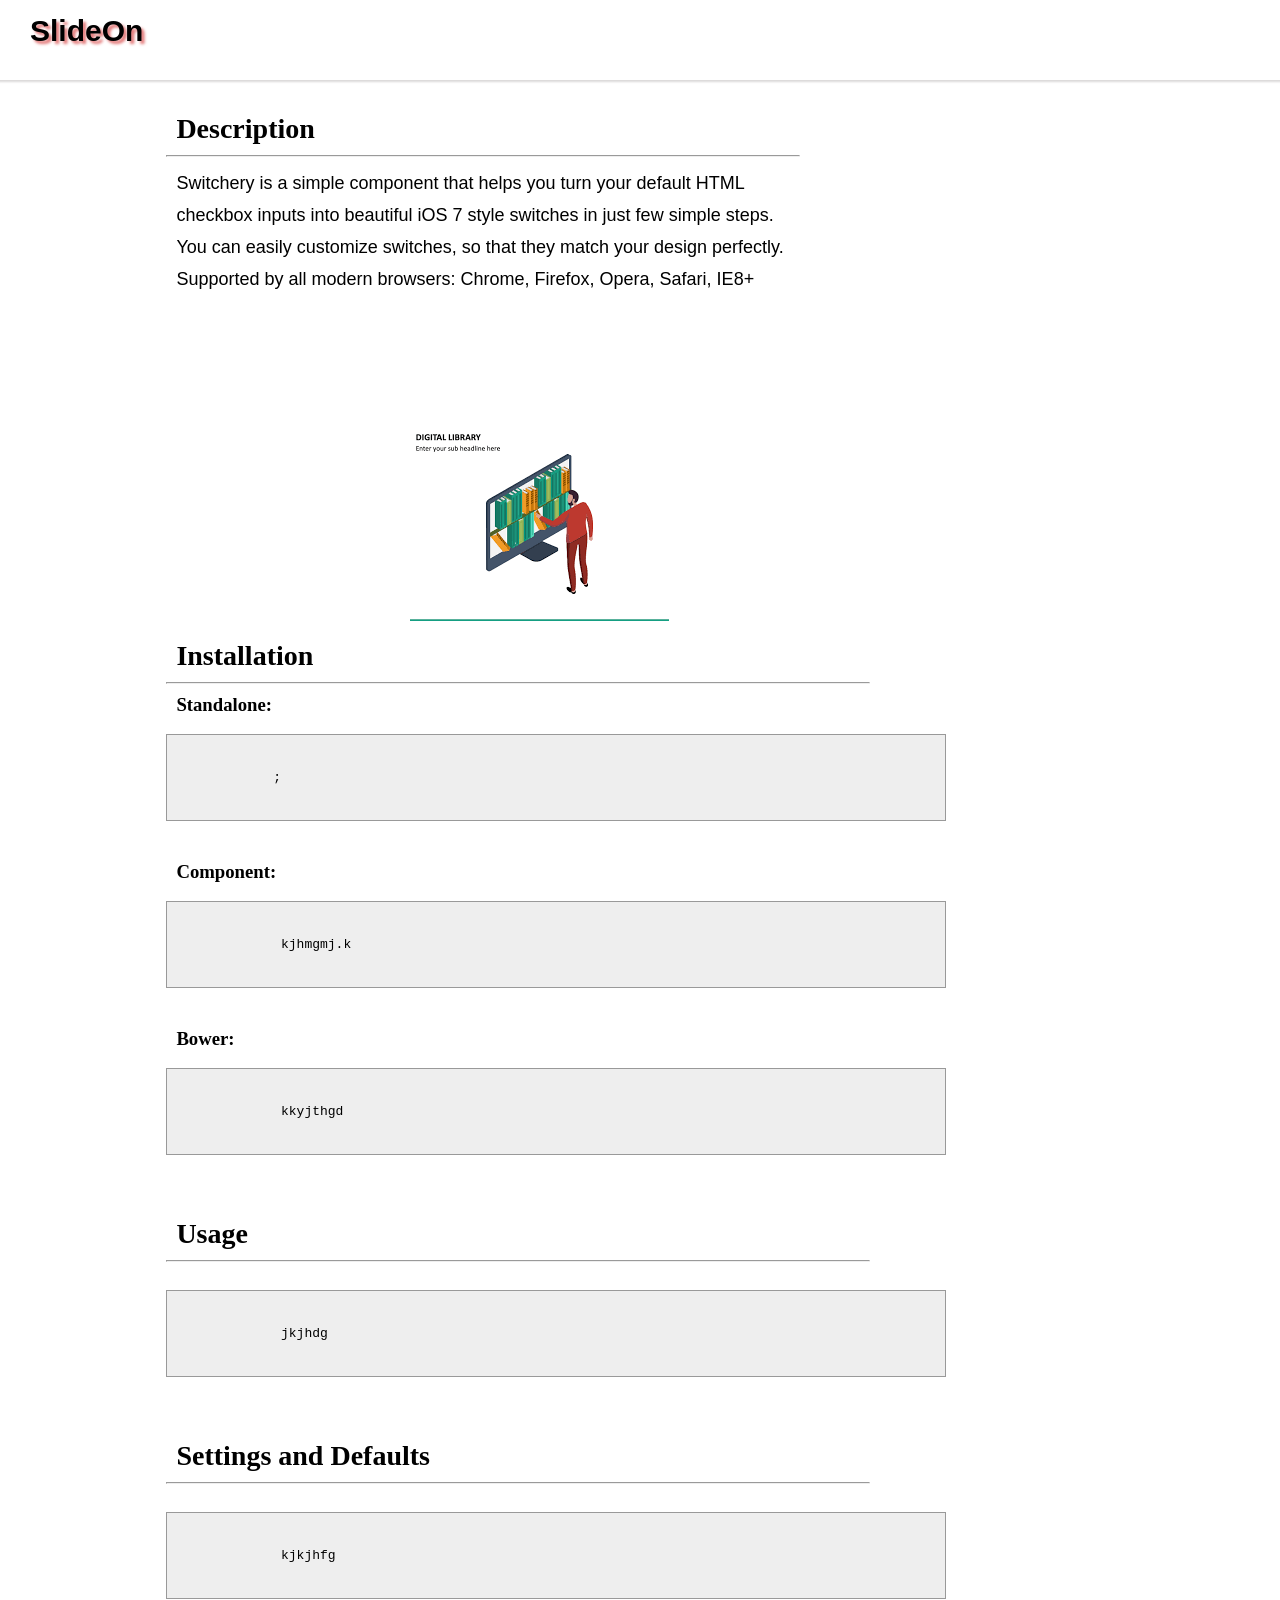
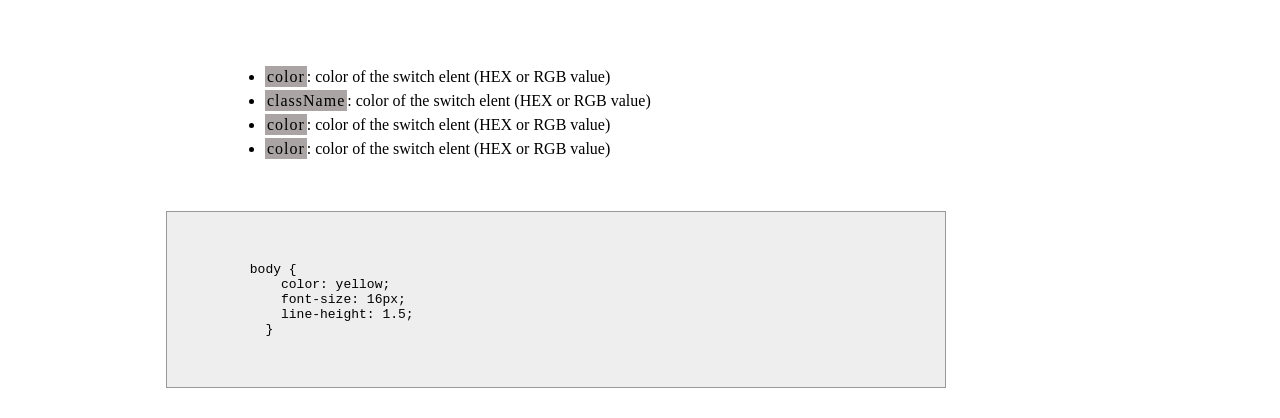
==== index.html @ 3f94fcd4 "simple website" ====
<!DOCTYPE html>
<html lang="en">
<head>
    <meta charset="UTF-8">
    <meta http-equiv="X-UA-Compatible" content="IE=edge">
    <meta name="viewport" content="width=device-width, initial-scale=1.0">
    <link rel="stylesheet" href="style.css">
    <link rel="stylesheet" href="new.css">
    <title>Document</title>
</head>
<body>
   <header class="header">   
    <h1 class="heading">SlideOn</h1>
   </header>
   <div class="bodystyle">
   <div class="section1">
    <p class="head"><b>Description</b></p>

        <hr>
        <p class="para">Switchery is a simple component that helps you turn your default HTML checkbox inputs into beautiful iOS 7 style switches in just few simple steps. You can easily customize switches, so that they match your design perfectly.

            Supported by all modern browsers: Chrome, Firefox, Opera, Safari, IE8+</p>
        <div class="image">
            <img src="images/image1.png" alt="">
        </div>
   </div>
   <div class="section2">
    <p class="head"><b>Installation</b></p>
    <hr>
    <h3>Standalone:</h3>
    <pre>
        <code>
           ;
        </code>
    </pre>
    <h3>Component:</h3>
    <pre>
        <code>
            kjhmgmj.k
        </code>
    </pre>
    <!-- <div class="code">
        <p class="line1">fdhfgjhjl;l</p>
        <p class="line2">dfyui</p>
    </div> -->
    <h3>Bower:</h3>
    <pre>
        <code>
            kkyjthgd
        </code>
    </pre>
   </div>
   <div class="section2">
    <p class="head"><b>Usage</b></p>
    <hr>
    <h3></h3>
    <pre>
        <code>
            jkjhdg
        </code>
    </pre>
</div>
<div class="section2">
    <p class="head"><b>Settings and Defaults</b></p>
    <hr>
    <h3></h3>
    <pre>
        <code>
            kjkjhfg
        </code>
    </pre>
    <ul >
        <li><span>color</span>: color of the switch elent (HEX or RGB value)</li>
        <li><span>className</span>: color of the switch elent (HEX or RGB value)</li>
        <li><span>color</span>: color of the switch elent (HEX or RGB value)</li>
        <li><span>color</span>: color of the switch elent (HEX or RGB value)</li>
    </ul>
</div>
<pre>
    <code>
      
        body {
            color: yellow;
            font-size: 16px;
            line-height: 1.5;
          }
        
    </code>
  </pre>
  
</body>
</html>
---- style.css ----
*{
    margin: 0;
    padding: 0;
}

.header{
    height: 80px;
    box-shadow: 0 0 2px 2px rgb(219, 217, 217);
    width: 100vw;
}
.section1{
    width:90%;
}


.heading{
  font-family: "Sofia", sans-serif;
  font-size: 30px;
  text-shadow: 3px 3px 3px #e37777;
  padding-top: 14px;
  padding-left: 30px;


}
.bodystyle{
    margin-left: 20%;
    margin-right: 20%;
    width: 55%;
}
.head{
    font-size: 28px;
    font-family: 'Times New Roman', Times, serif;
    margin-top: 23px;
    padding: 10px;
}
.para{
    font-size: 18px;
    padding-left: 10px;
    padding-top: 10px;
    font-family: Arial, Helvetica, sans-serif;
    line-height: 2rem;

}
.image {
    height:200px ;
    width: 400px;
    margin-left: 19vw;
    margin-top: 8vw;
}
.section2 h3{
    padding-left: 10px;
    padding-top: 10px;
    margin-bottom: 3px;
}
.section2 ul li span{
    background-color: rgb(170, 164, 164);
    padding: 2px;
    letter-spacing: 1px;
    
}
.section2 ul li {
    line-height: 30px;
    margin-left:10% ;
}
/* pre{
    margin-left: 10%;
} */
/* .code{
    background-color: #262020;
    color: #000;
    margin-bottom: 16px;
    height: fit-content;
    width: 300px;
    padding: 10px;
    margin-left:5%;
    text-align: center;
} */
pre code {
    background-color: #eee;
    border: 1px solid #999;
    display: block;
    padding: 20px;
    width:738px;
    margin-left:auto;
    margin-right: 10px;
    height: fit-content;
  }


  @media(max-width:400px){
    .header
  }

/* @media(max-width:400px){
    pre code{
        width:350px;
        
    }
    .para{
        width: 100%;
        padding: 10px;
    }
}
@media(min-width:401px){
    .header{
        width: 100%;
    }
    
} */
---- new.css ----
*{

    margin: 0;
    padding: 0;
}

header{
    width: 100%;
    height: 95px;
    box-shadow: 0 5px 3px -3px rgb(231, 228, 228);
}

header h1{
    font-family: "Sofia", sans-serif;
    font-size: 35px;
    text-shadow: 3px 3px 3px #e37777;
    padding: 20px 30px;
}
.bodystyle{
    margin-left: 13%;
    margin-right: 13%;
    
}
.head{
    font-size: 28px;
    font-family: 'Times New Roman', Times, serif;
    margin-top: 23px;
    padding: 10px;
}
.para{
    font-size: 18px;
    padding: 10px;
    font-family: Arial, Helvetica, sans-serif;
    line-height: 2rem;

}


img {
    max-width: 100%;
    height: auto;
    padding-top: 20px;
   
  }

  .subheading{
    padding-left: 10px;
    padding-top: 10px;
  }
  pre code {
    background-color: #eee;
    border: 1px solid #999;
    display: block;
    padding: 20px;
    margin-left:auto;
    height: fit-content;
  }
  pre{
    white-space: pre-wrap;
   
  }
  
/* end of media query*/

.section2 ul{
    padding: 5%;

}
.section2 ul li{
    line-height: 1.5rem;
}



@media(max-width:800px){
    .para{
        padding:4px
    }
    
}
@media(min-width:400px){
    code p{
        padding: 0;
        margin: 0;
        text-align: left;
        text-align: left;
    }
}
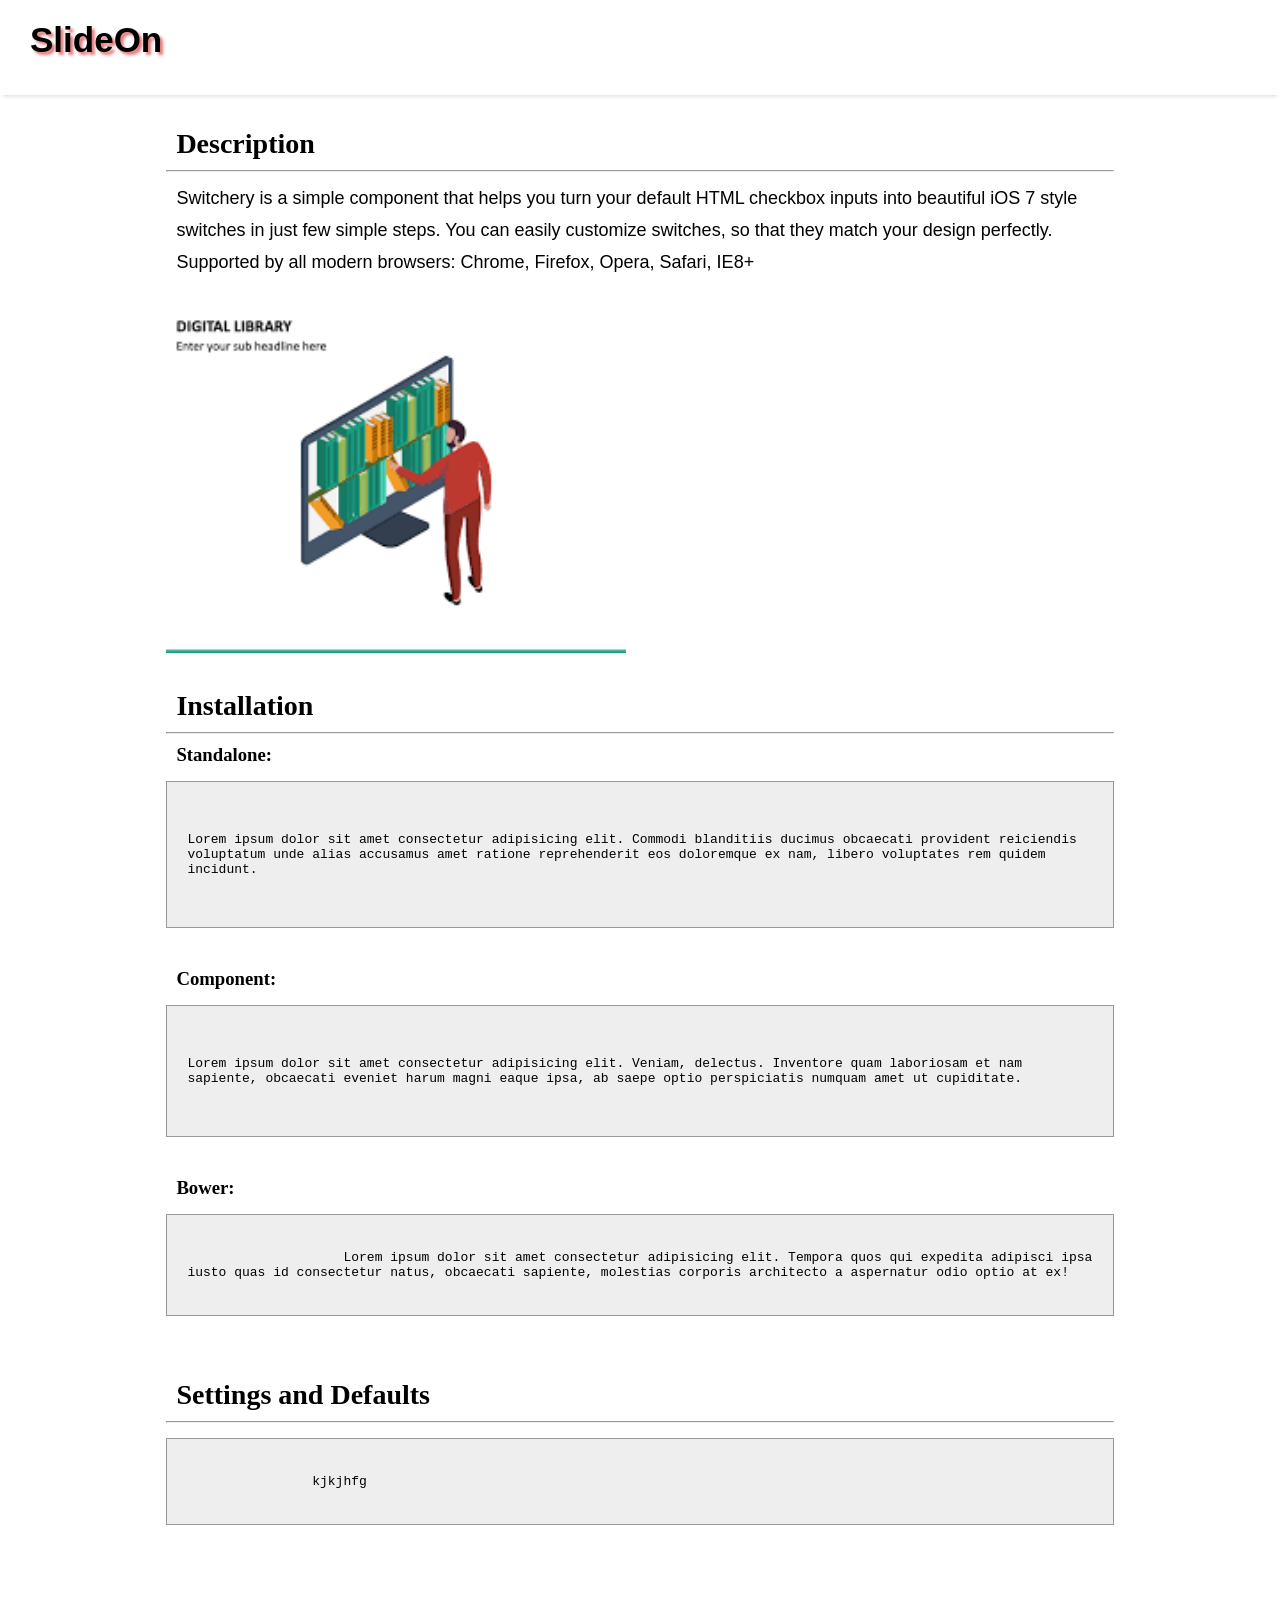
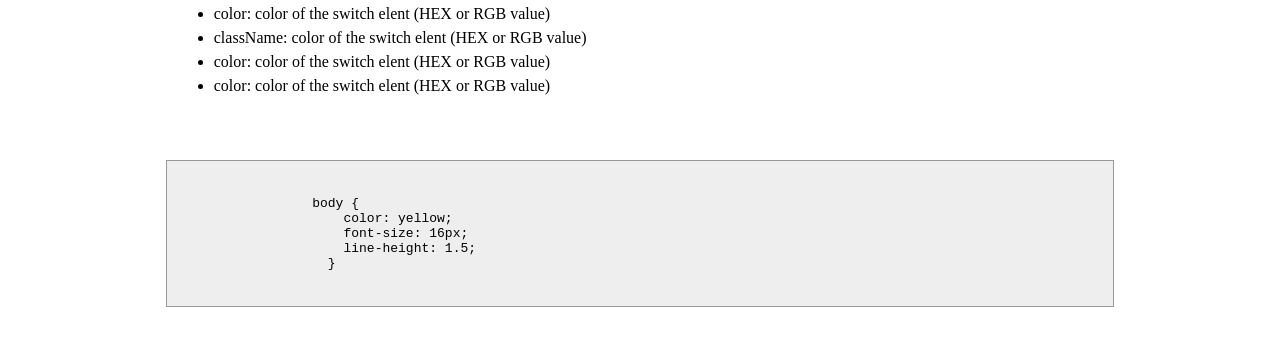
==== commit 867ed817: "changes" ====
--- a/index.html
+++ b/index.html
@@ -1,92 +1,81 @@
 <!DOCTYPE html>
 <html lang="en">
-<head>
-    <meta charset="UTF-8">
-    <meta http-equiv="X-UA-Compatible" content="IE=edge">
-    <meta name="viewport" content="width=device-width, initial-scale=1.0">
-    <link rel="stylesheet" href="style.css">
-    <link rel="stylesheet" href="new.css">
-    <title>Document</title>
-</head>
-<body>
-   <header class="header">   
-    <h1 class="heading">SlideOn</h1>
-   </header>
-   <div class="bodystyle">
-   <div class="section1">
-    <p class="head"><b>Description</b></p>
+  <head>
+    <meta charset="UTF-8" />
+    <meta http-equiv="X-UA-Compatible" content="IE=edge" />
+    <meta name="viewport" content="width=device-width, initial-scale=1.0" />
+    <title>slideon</title>
+    <link rel="stylesheet" href="new.css" />
+    <link
+      rel="stylesheet"
+      href="https://fonts.googleapis.com/css?family=Sofia"
+    />
+  </head>
+  <body>
+    <header>
+      <h1>SlideOn</h1>
+    </header>
+    <div class="bodystyle">
+      <div class="section1">
+        <p class="head"><b>Description</b></p>
 
+        <hr />
+        <p class="para">
+          Switchery is a simple component that helps you turn your default HTML
+          checkbox inputs into beautiful iOS 7 style switches in just few simple
+          steps. You can easily customize switches, so that they match your
+          design perfectly. Supported by all modern browsers: Chrome, Firefox,
+          Opera, Safari, IE8+
+        </p>
+        <img src="images/image1.png" width="460" height="345" />
+      </div>
+      <div class="section2">
+        <p class="head"><b>Installation</b></p>
+        <hr />
+        <h3 class="subheading">Standalone:</h3>
+        <pre>
+                <code>
+                    <p>Lorem ipsum dolor sit amet consectetur adipisicing elit. Commodi blanditiis ducimus obcaecati provident reiciendis voluptatum unde alias accusamus amet ratione reprehenderit eos doloremque ex nam, libero voluptates rem quidem incidunt.</p>
+                </code>
+            </pre>
+        <h3 class="subheading">Component:</h3>
+        <pre>
+                <code>
+                   <p>Lorem ipsum dolor sit amet consectetur adipisicing elit. Veniam, delectus. Inventore quam laboriosam et nam sapiente, obcaecati eveniet harum magni eaque ipsa, ab saepe optio perspiciatis numquam amet ut cupiditate.</p>
+                </code>
+            </pre>
+        <h3 class="subheading">Bower:</h3>
+        <pre>
+                <code>
+                    Lorem ipsum dolor sit amet consectetur adipisicing elit. Tempora quos qui expedita adipisci ipsa iusto quas id consectetur natus, obcaecati sapiente, molestias corporis architecto a aspernatur odio optio at ex!
+                </code>
+            </pre>
+      </div>
+      <div class="section2">
+        <p class="head"><b>Settings and Defaults</b></p>
         <hr>
-        <p class="para">Switchery is a simple component that helps you turn your default HTML checkbox inputs into beautiful iOS 7 style switches in just few simple steps. You can easily customize switches, so that they match your design perfectly.
-
-            Supported by all modern browsers: Chrome, Firefox, Opera, Safari, IE8+</p>
-        <div class="image">
-            <img src="images/image1.png" alt="">
-        </div>
-   </div>
-   <div class="section2">
-    <p class="head"><b>Installation</b></p>
-    <hr>
-    <h3>Standalone:</h3>
-    <pre>
-        <code>
-           ;
-        </code>
-    </pre>
-    <h3>Component:</h3>
-    <pre>
-        <code>
-            kjhmgmj.k
-        </code>
-    </pre>
-    <!-- <div class="code">
-        <p class="line1">fdhfgjhjl;l</p>
-        <p class="line2">dfyui</p>
-    </div> -->
-    <h3>Bower:</h3>
-    <pre>
-        <code>
-            kkyjthgd
-        </code>
-    </pre>
-   </div>
-   <div class="section2">
-    <p class="head"><b>Usage</b></p>
-    <hr>
-    <h3></h3>
-    <pre>
-        <code>
-            jkjhdg
-        </code>
-    </pre>
-</div>
-<div class="section2">
-    <p class="head"><b>Settings and Defaults</b></p>
-    <hr>
-    <h3></h3>
-    <pre>
-        <code>
-            kjkjhfg
-        </code>
-    </pre>
-    <ul >
-        <li><span>color</span>: color of the switch elent (HEX or RGB value)</li>
-        <li><span>className</span>: color of the switch elent (HEX or RGB value)</li>
-        <li><span>color</span>: color of the switch elent (HEX or RGB value)</li>
-        <li><span>color</span>: color of the switch elent (HEX or RGB value)</li>
-    </ul>
-</div>
-<pre>
-    <code>
-      
-        body {
-            color: yellow;
-            font-size: 16px;
-            line-height: 1.5;
-          }
-        
-    </code>
-  </pre>
-  
-</body>
-</html>+        <h3></h3>
+        <pre>
+            <code>
+                kjkjhfg
+            </code>
+        </pre>
+        <ul class="service">
+            <li><span>color</span>: color of the switch elent (HEX or RGB value)</li>
+            <li><span>className</span>: color of the switch elent (HEX or RGB value)</li>
+            <li><span>color</span>: color of the switch elent (HEX or RGB value)</li>
+            <li><span>color</span>: color of the switch elent (HEX or RGB value)</li>
+        </ul>
+        <pre>
+            <code>
+                body {
+                    color: yellow;
+                    font-size: 16px;
+                    line-height: 1.5;
+                  }
+            </code>
+          </pre>
+    </div>
+    </div>
+  </body>
+</html>
